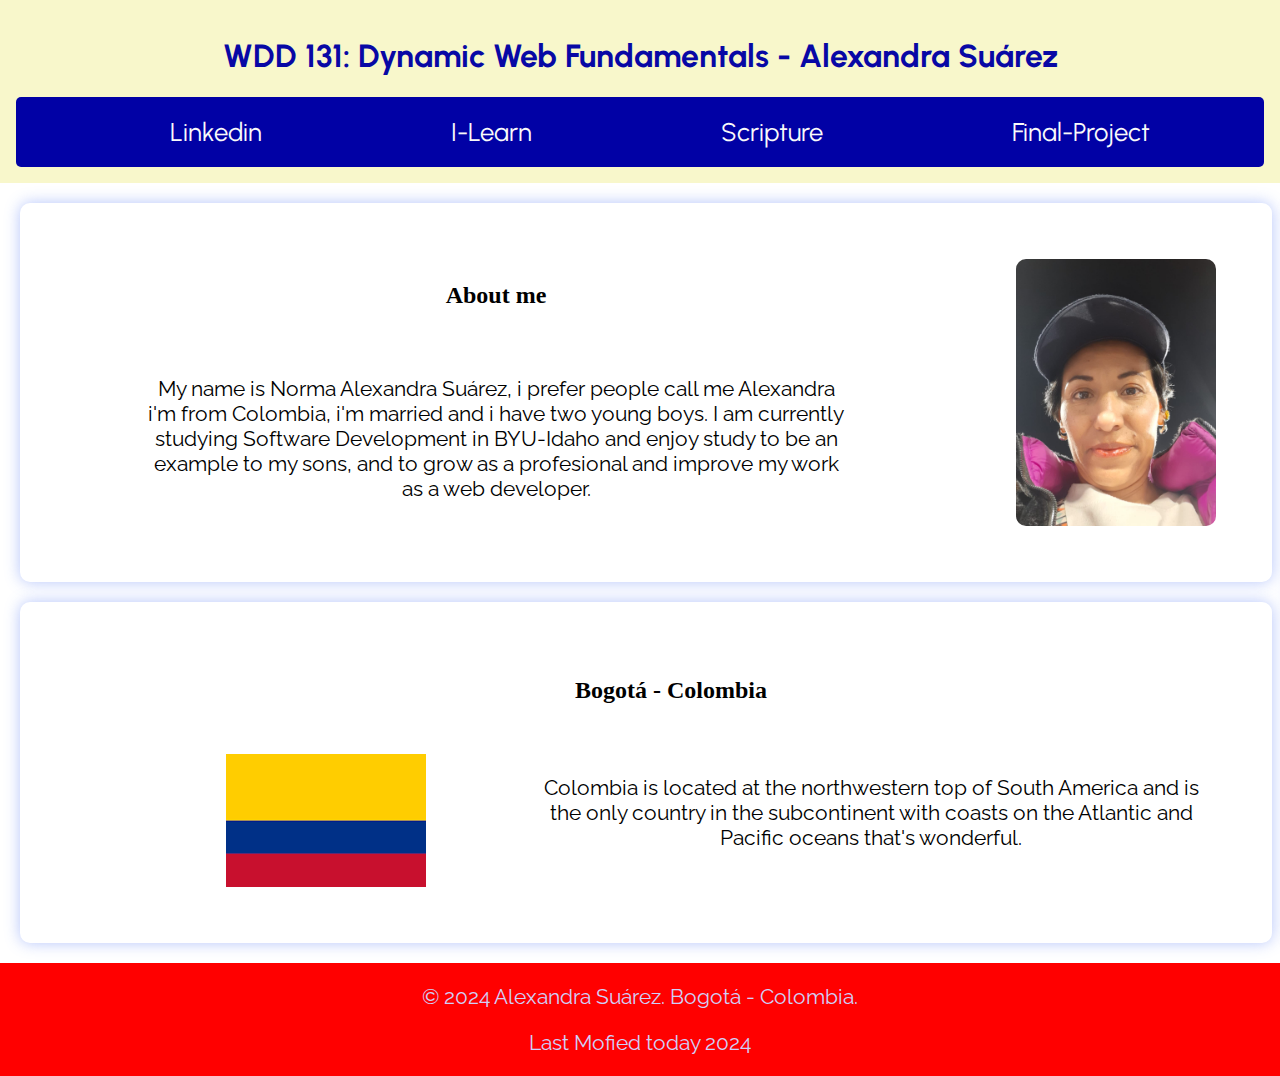
==== week01/index.html @ 51b363eb "Homepage assignment" ====
<!DOCTYPE html>
<html lang="en">

<head>
    <meta charset="UTF-8">
    <meta name="viewport" content="width=device-width, initial-scale=1.0">
    <title>WDD 131 - Dynamic Web Fundamentals - Alexandra Suárez</title>
    <link rel="stylesheet" href="styles/base.css">
    <link href="https://fonts.googleapis.com/css2?family=Raleway:ital,wght@0,100..900;1,100..900&family=Urbanist:ital,wght@0,100..900;1,100..900&display=swap" rel="stylesheet">

</head>

<body>
    <header>
        <h1>WDD 131: Dynamic Web Fundamentals - Alexandra Suárez</h1>
        <nav class="menubar">
            <ul class="menu">
                <li><a href="https://www.linkedin.com">Linkedin</a></li>
                <li><a href="https://byui.instructure.com/">I-Learn</a></li>
                <li><a href="https://www.churchofjesuschrist.org/study/scriptures/bofm/2-ne/2?lang=spa">Scripture</a>
                </li>
                <li><a href="basic-layout.html">Final-Project</a></li>
            </ul>
        </nav>
    </header>
    <main class="card">
        <section class="uno">
            <h2>About me</h2>
            <p>My name is Norma Alexandra Suárez, i prefer people call me Alexandra i'm from Colombia, i'm married and i
                have two young boys. I am currently studying Software Development in BYU-Idaho and enjoy study to be an
                example to my sons, and to grow as a profesional and improve my work as a web developer.</p>
            <img src="images\moma.jpeg" alt="Student picture">
        </section>

        <section class="dos">
            <h2>Bogotá - Colombia</h2>
            <img src="images\colombia.png" alt="Colombian flag">
            <p>Colombia is located at the northwestern top of South America and is the only country in the subcontinent
                with coasts on the Atlantic and Pacific oceans that's wonderful.</p>
        </section>

        <aside class="rightSidebar">
            <h2>Web Dev Resources </h2>
            <p>I share the resources that I usually use to learn.</p>

            <ul>
                <li><a href="https://www.w3schools.com/js/">W3 Schools</a></li>
                <li><a href="https://developer.mozilla.org/en-US/docs/Learn/JavaScript/First_steps/What_is_JavaScript">Mdn
                        Web Docs</a></li>
                <li><a href="https://www.jshero.net/en/koans/var.html">JavaScript Hero</a></li>
            </ul>
        </aside>
    </main>
    <footer>
        <p>
            &copy 2024 Alexandra Suárez. Bogotá - Colombia.
        </p>

        <p>
            Last Mofied today 2024
        </p>


    </footer>

</body>

</html>
---- week01/styles/base.css ----
body {
    display: flex;
    height: 100vh;
    margin: 0;
    flex-direction: column;
    width: 100%;
}

header {
    background: rgb(248, 247, 203);
    padding: 1rem;
    grid-column: 1 / 5;
    color: rgb(8, 8, 165);
    font-family: "urbanist";
    text-align: center;
}

nav a:hover {
    background-color: rgb(1, 1, 165);
    color: rgb(241, 126, 126);
}


.menubar {
    background: rgb(1, 1, 165);
    padding: 20px;
    border-radius: 5px;
}

nav ul {
    list-style-type: none;
    margin: 0;
    display: flex;
    justify-content: space-around;
}

nav ul li a {
    text-decoration: none;
    font-size: 20px;
}


.menu a {
    font-family: "urbanist";
    font-size: 1.6em;
    text-decoration: none;
    color: rgb(249, 250, 250);

}

footer {
    text-align: center;
    background: red;
    color: rgb(208, 208, 248);
    width: 100%;
}

.card {
    display: grid;
    grid-template-columns: 3fr 1fr;
    gap: 20px;
    padding: 20px;
}

.uno,
.dos,
.rightSidebar {
    background: white;
    padding: 3.5rem;
    border-radius: 10px;
    box-shadow: 0 0 15px rgba(71, 111, 245, 0.4);
}

.uno {
    grid-column: 1/2;
    display: grid;
    grid-template-columns: 50px 700px;
    gap: 20px;
    align-items: center;
}

.uno h2 {
    grid-column: 2/3;
    grid-row: 1/2;
    text-align: center;

}

.uno p {
    grid-column: 2/2;
    text-align: center;
}

.uno img {
    width: 200px;
    height: auto;
    grid-column: 3/4;
    grid-row: 1/3;
    margin-left: 150px;
    border-radius: 10px;
}

.dos {
    grid-column: 1/2;
    display: grid;
    grid-template-columns: 50px 400px;
    align-content: center;
}

.dos h2 {
    grid-column: 2/5;
    margin-bottom: 50px;
    text-align: center;

}

.dos p {
    grid-column: 4/4;
    text-align: center;
}

.dos img {
    grid-column: 2/3;
    margin-left: 100px;
}

.rightSidebar {
    grid-column: 2/3;
    grid-row: 1/3;
    display: flexbox;
}

.rightSidebar ul {
    list-style: none;
}

.rightSidebar h2 {
    margin-bottom: 100px;
    margin-top: 50px;
    text-align: center;
}

.rightSidebar p {
    margin-bottom: 100px;
}

.rightSidebar ul li {
    margin-top: 15px;
    margin-bottom: 10px;
    text-align: center;
}

.rightSidebar ul li a {
    color: #0073e6;
    text-decoration: none;
}

p {
    font-family: "raleway";
    font-size: 1.3em;
}
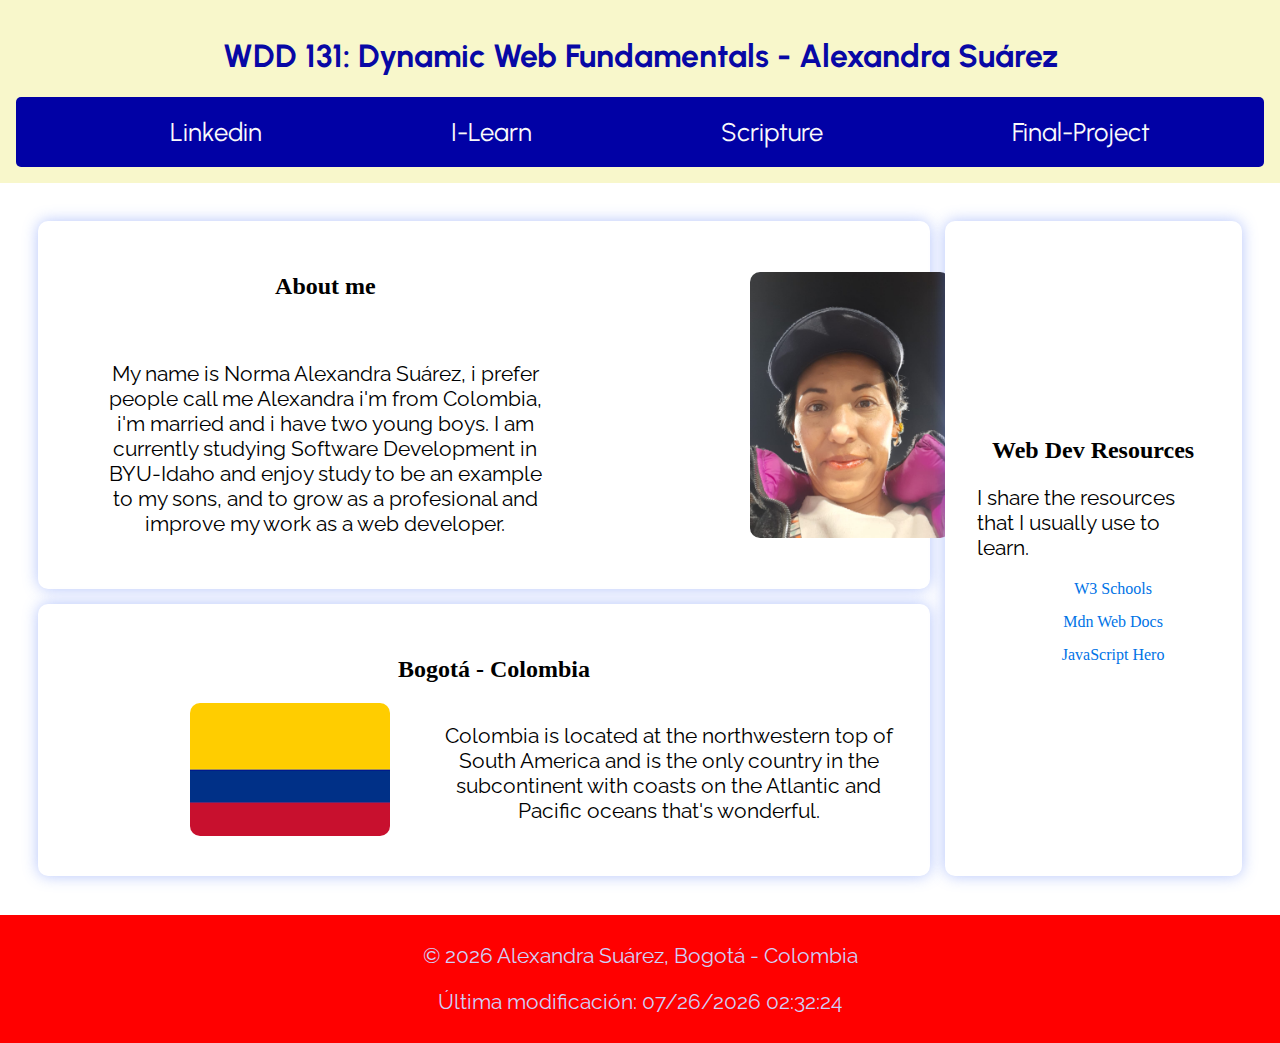
==== commit 90c2282b: "javascript" ====
--- a/week01/index.html
+++ b/week01/index.html
@@ -6,8 +6,10 @@
     <meta name="viewport" content="width=device-width, initial-scale=1.0">
     <title>WDD 131 - Dynamic Web Fundamentals - Alexandra Suárez</title>
     <link rel="stylesheet" href="styles/base.css">
-    <link href="https://fonts.googleapis.com/css2?family=Raleway:ital,wght@0,100..900;1,100..900&family=Urbanist:ital,wght@0,100..900;1,100..900&display=swap" rel="stylesheet">
-
+    <link
+        href="https://fonts.googleapis.com/css2?family=Raleway:ital,wght@0,100..900;1,100..900&family=Urbanist:ital,wght@0,100..900;1,100..900&display=swap"
+        rel="stylesheet">
+    <script src="scripts/getdates.js" defer></script>
 </head>
 
 <body>
@@ -52,16 +54,9 @@
         </aside>
     </main>
     <footer>
-        <p>
-            &copy 2024 Alexandra Suárez. Bogotá - Colombia.
-        </p>
-
-        <p>
-            Last Mofied today 2024
-        </p>
-
-
-    </footer>
+        <p id="year"></p>
+        <p id="lastModified"></p>
+   </footer>
 
 </body>
 
--- a/week01/styles/base.css
+++ b/week01/styles/base.css
@@ -1,9 +1,17 @@
+*,
+*::before,
+*::after {
+    box-sizing: border-box;
+}
+
 body {
+    width: 100%;
+    height: 100vh;
     display: flex;
-    height: 100vh;
-    margin: 0;
     flex-direction: column;
-    width: 100%;
+    margin: 0%;
+    padding: 0%;
+    overflow-x: hidden;
 }
 
 header {
@@ -53,28 +61,41 @@
     background: red;
     color: rgb(208, 208, 248);
     width: 100%;
+    padding: 0.5rem;
+    box-sizing: border-box;
+
 }
 
 .card {
     display: grid;
     grid-template-columns: 3fr 1fr;
-    gap: 20px;
-    padding: 20px;
+    padding:3%;
+    gap: 15px;
+    margin:0%;
+    width: 100%;
+    
+    
+
 }
 
 .uno,
 .dos,
 .rightSidebar {
     background: white;
-    padding: 3.5rem;
+    padding: 2rem;
     border-radius: 10px;
     box-shadow: 0 0 15px rgba(71, 111, 245, 0.4);
+    width: 100%;
+    margin: 0 auto;
+    
+    align-content: center;
+    
 }
 
 .uno {
     grid-column: 1/2;
     display: grid;
-    grid-template-columns: 50px 700px;
+    grid-template-columns: 10px 450px;
     gap: 20px;
     align-items: center;
 }
@@ -96,20 +117,20 @@
     height: auto;
     grid-column: 3/4;
     grid-row: 1/3;
-    margin-left: 150px;
+    margin-left: 180px;
     border-radius: 10px;
 }
 
 .dos {
     grid-column: 1/2;
     display: grid;
-    grid-template-columns: 50px 400px;
+    grid-template-columns: 20px 350px;
     align-content: center;
 }
 
 .dos h2 {
     grid-column: 2/5;
-    margin-bottom: 50px;
+    margin-bottom: 20px;
     text-align: center;
 
 }
@@ -127,7 +148,7 @@
 .rightSidebar {
     grid-column: 2/3;
     grid-row: 1/3;
-    display: flexbox;
+    
 }
 
 .rightSidebar ul {
@@ -135,18 +156,13 @@
 }
 
 .rightSidebar h2 {
-    margin-bottom: 100px;
-    margin-top: 50px;
+    
+    
     text-align: center;
-}
-
-.rightSidebar p {
-    margin-bottom: 100px;
 }
 
 .rightSidebar ul li {
     margin-top: 15px;
-    margin-bottom: 10px;
     text-align: center;
 }
 
@@ -158,4 +174,9 @@
 p {
     font-family: "raleway";
     font-size: 1.3em;
+}
+.uno img, .dos img {
+    max-width: 100%;
+    height: auto;
+    border-radius: 10px;
 }